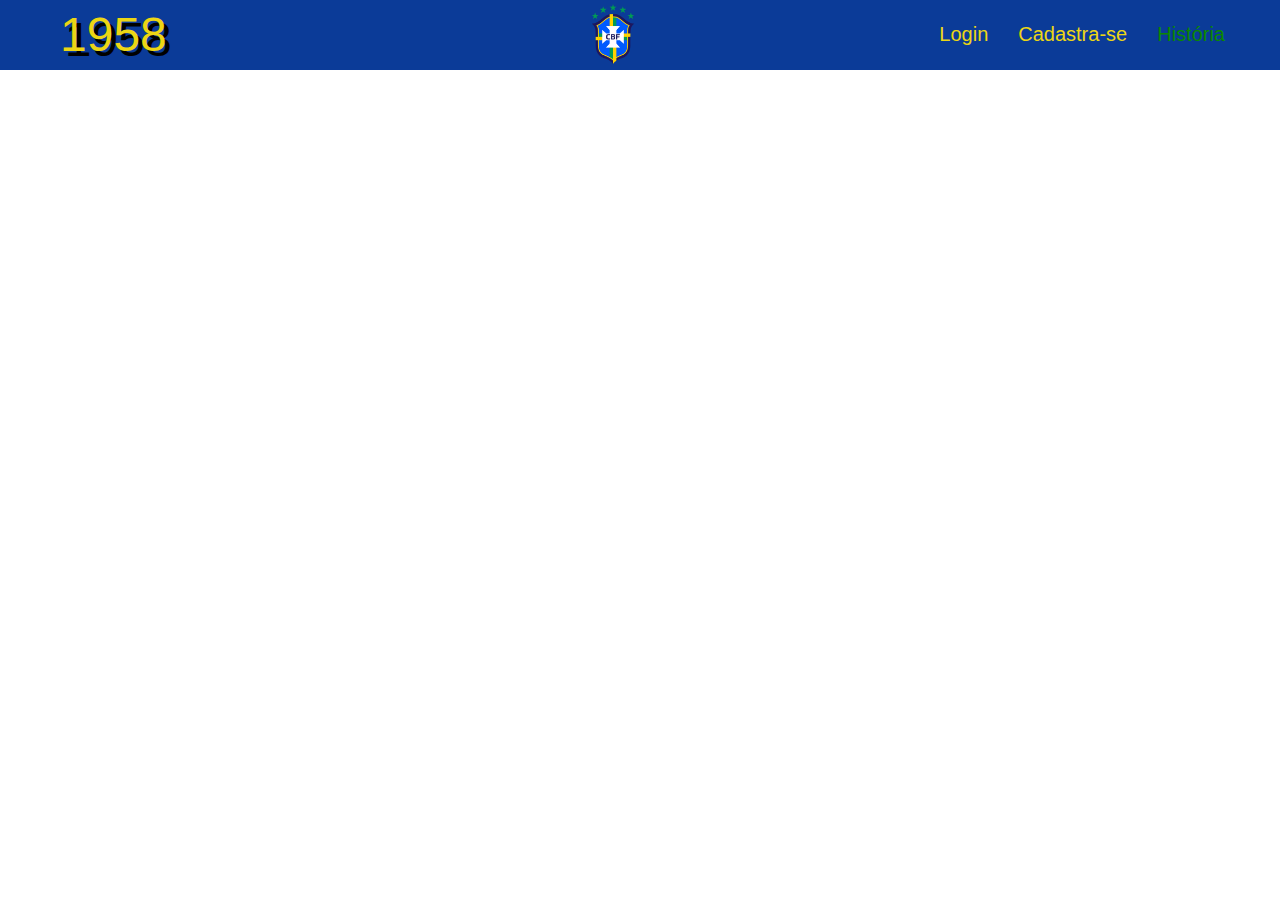
==== Site/1958.html @ e0dcc3a2 "Finalizei a tela de cadastro e adicionei as telas do menu" ====
<!DOCTYPE html>
<html lang="en">
<head>
    <meta charset="UTF-8">
    <meta name="viewport" content="width=device-width, initial-scale=1.0">
    <title>Seleção Brasileira</title>
    <link rel="stylesheet" href="style.css">
</head>
<body>
    <!--Header 1958-->
    <div class="header_1958">
        <div class="conteiner_1958">

            <a href="index.html" class="primeiro_titulo_1958">1958</a>
            <div class="direcao_1958"> <img src="imagens/seleção_logo.png" alt="logo" class="imglogo_1958"></div>
           
            <ul class="navbar_1958">
                <li>
                    <a href="login.html">Login</a>
                </li>
                <li>
                    <a href="cadastro.html">Cadastra-se</a>
                </li>
                <li>
                    <a style="color: #0b8800;"> História</a>
                </li>
            </ul>
        </div>
    </div>
</body>
</html>
---- Site/style.css ----
@import url('https://fonts.googleapis.com/css2?family=Poppins:wght@500&display=swap');


  @import url('https://fonts.googleapis.com/css2?family=Hanalei+Fill&family=Poppins:wght@500&display=swap');


*{
    box-sizing: border-box;
    padding: 0;
    margin: 0;
    border: 0;
}

/*Menu Lateral*/
.containermenu{
    width: 90px;
    height: 740px;
    background-color: black;
    transition: .3s;
    position: absolute;
}

.btn{
    display: flex;
    align-items: center;
    justify-content: space-evenly;
    cursor: pointer;
    padding: 5px;
}

.arrow{
    padding: 0 12px;
    transition: .3s;
    width: 70px;
    height: 50px;
}

.menu{
    height: 100px;
    border-bottom: .5px solid #000 ; 
    color: #10520A;
    display: flex;
    align-items: center;
    justify-content: space-around;
    cursor: pointer;
}

.menu:hover{
    
    background-color: yellow;
    transition: 3s;
}

.btn:hover{
    padding-left: 5px;
    background-color: yellow;
    transition: 1s;
}

.icon{
    flex: 1;
    min-width: 50px;
    height: 40px;
    margin: 20px;
    
}

.txt{
    flex: 5;
    padding-left: 10px;     
    color: #10520A;
    transition: .3s;
    font-size: center;
    text-align: center;
    font-family: Impact, Haettenschweiler, 'Arial Narrow Bold', sans-serif;
}

.txt a{
    color: #10520A;
    text-decoration: none;
}

.oculto{
    width: 280px;
}

.containermenu .txt{
   display: none;
}

.oculto .txt{
 display: block;
}

.oculto .btn .arrow{
    transform: rotate(180deg);
}


/*Header*/


 .header{
    background-color: #0B3B98;
    width: 94.76%;
    height: 111px;
    margin-left: 80px;
}

.header .conteiner{
    display: flex;
    justify-content: space-between;
    align-items: center;
    margin: 0 40px;
}

.primeiro_titulo{
    font-size: 48px;
    font-family: Impact, Haettenschweiler, 'Arial Narrow Bold', sans-serif;
    color: #ECD614;
    text-shadow: black 0.1em 0.1em 0.0em;
    margin-left: 20px;
    text-decoration: none;
}

.imglogo{
    width: 68px;
    margin-left: 50px;
}

.header .conteiner .navbar{
    display: flex;
    list-style: none;
}

.header .conteiner .navbar li a{
    display: inline;
    padding: 0 15px;
    color: #ECD614;
    font-family: Impact, Haettenschweiler, 'Arial Narrow Bold', sans-serif;
    font-size: 20px;
    text-decoration: none;
}

/*Banner*/

.banner{
    width: 94.76%;
    height: 672px;
    background-image: url(imagens/pel2_banner.jpeg);
    background-repeat: no-repeat; 
    background-size: cover;
    margin-left: 80px;
}

.ajustetexto{
    width: 80%;
    height: 750px;
    margin: -3% 10%;
    display: flex;
    justify-content: flex-start;
    align-items: center;
}

.textopagina{
    color: #FFF;
    text-align: center;
    font-family: Impact;
    font-size: 75px;
    font-style: normal;
    text-shadow: black 0.1em 0.1em 0.0em;
    margin-top: -350px;
   margin-left: -40px;
    
}

/*Historia*/

.historia{
    width: 100%;
    height: 600px;
    background-color: #14460f;
}

.titulo_historia{
    display: flex;
    justify-content: center;
    padding: 20px;
    font-family: Impact, Haettenschweiler, 'Arial Narrow Bold', sans-serif;
    font-size: 50px;
    color: #ECD614;
    text-shadow: black 0.1em 0.1em 0.0em;
}



.direcaotexto{
    display: flex;
    justify-content: space-evenly;
    align-items: center;
    margin-right: 10%;
}

.texto_historia{
    font-size: 22px;
    text-align: center;
    font-family: Hanalei Fill;
    margin-bottom: 3%;
    color: #ECD614;
    margin-right: -5%;
}


/*Carrosel*/
.slider{
    margin-right: 7%;
    width: 750px;
    height: 400px;
    overflow: hidden;
}

.slides{
    width: 400%;
    height: 400px;
    display: flex;
}

.slides input {
    display: none;
}

.slide{
    width: 25%;
    position: relative;
    transition: 2s;
}

.slide img{
      width: 800px;
}

.manual-navigation{
    position: absolute;
    width: 800px;
    margin-top: -40px;
    display: flex;
    justify-content: center;
}

.manual-btn{
    border: 3px solid white;
    padding: 5px;
    border-radius: 10px;
    cursor: pointer;
    transition: 1s;
}

.manual-btn:not(:last-child){
    margin-right: 40px;
}

.manual-btn:hover{
    background-color: white;
}

/*quando radio estiver checked movimente a margin left nesse valor*/
#radio1:checked ~ .first{
    margin-left: 0;
}

#radio2:checked ~ .first{
    margin-left: -25%;
}

#radio3:checked ~ .first{
    margin-left: -50%;
}
#radio4:checked ~ .first{
    margin-left: -75%;
}

#radio5:checked ~ .first{
    margin-left: -100%;
}

.navigation-auto div{
    border: 3px solid #20a6ff;
    padding: 5px;
    border-radius: 10px;
    cursor: pointer;
    transition: 1s;
}

.navigation-auto{
    position: absolute;
    width: 800px;
    margin-top: 360px;
    display: flex;
    justify-content: center;
}

.navigation-auto div:not(:last-child){
    margin-right: 40px;
}

#radio1:checked ~ .navigation-auto .auto-btn1{
    background-color: white;
}

#radio2:checked ~ .navigation-auto .auto-btn2{
    background-color: white;
}

#radio3:checked ~ .navigation-auto .auto-btn3{
    background-color: white;
}

#radio4:checked ~ .navigation-auto .auto-btn4{
    background-color: white;
}

#radio5:checked ~ .navigation-auto .auto-btn5{
    background-color: white;
}

/*Login*/
.header_login{
    background-color: #0B3B98;
    width: 100%;
    height: 70px;
}

.header_login .conteiner_login{
    display: flex;
    justify-content: space-between;
    align-items: center;
    margin: 0 40px;
}

.primeiro_titulo_login{
    font-size: 48px;
    font-family: Impact, Haettenschweiler, 'Arial Narrow Bold', sans-serif;
    color: #ECD614;
    text-shadow: black 0.1em 0.1em 0.0em;
    margin-left: 20px;
    text-decoration: none;
}

.direcao_logo{
    width: 30%;
    display: flex;
    justify-content: center;
    margin-left: 135px;
}

.imglogo_login{
    width: 68px;
}

.header_login .conteiner_login .navbar_login{
    display: flex;
    list-style: none;
}

.header_login .conteiner_login .navbar_login li a{
    display: inline;
    padding: 0 15px;
    text-decoration: none;
    color: #ECD614;
    font-family: Impact, Haettenschweiler, 'Arial Narrow Bold', sans-serif;
    font-size: 20px;
}

/*Banner-Login*/
.banner_login{
    width: 100%;
    height: 669px;
    background-image: url(imagens/cadastro_login.png);
    background-repeat: no-repeat; 
    background-size: cover;
    display: flex;
    justify-content: center;
    align-items: center;
}

.quadro_login{  
    height: 400px;
    width: 350px;
    border-radius: 50px;
    background-color: #e5e5e5;
    display: flex;
    align-items: center;
    justify-content: space-evenly;
    flex-direction: column;
    row-gap: 20px;
}

.login_titulo{
    margin-top: 10px;
    font-size: 30px;
    font-family: Impact, Haettenschweiler, 'Arial Narrow Bold', sans-serif;
    color: #0B3B98;
}

.login{
    display: flex;
    height: 90%;
    width: 80%;
    justify-content: space-around;
    flex-direction: column;
}

.categoria{
    display: flex;
    flex-direction: column;
    align-items: center;
}

.campos{
    height: 30px;
    width: 200px;
    text-align: center;
    border-radius: 10px;
    margin-top: 10px;
    border: 5px solid #000;
}

.categoria_campos{
    font-size: 23px;
    font-family: Impact, Haettenschweiler, 'Arial Narrow Bold', sans-serif;
    color: #10520A;
}

.button_login{
    border-radius: 10px;
    font-weight: 600;
    font-size: 18px;
    color: #10520A;
    background-color: #ECD614;
    width: 120px;
    height: 30px;
    align-self: center;
    cursor: pointer;
}

.button_login:hover{
    background-color: #ffffff;
    transition: 2s;
}

/*Cadastro*/
.header_cadastro{
    background-color: #0B3B98;
    width: 100%;
    height: 70px;
}

.header_cadastro .conteiner_cadastro{
    display: flex;
    justify-content: space-between;
    align-items: center;
    margin: 0 40px;
}

.primeiro_titulo_cadastro{
    font-size: 48px;
    font-family: Impact, Haettenschweiler, 'Arial Narrow Bold', sans-serif;
    color: #ECD614;
    text-shadow: black 0.1em 0.1em 0.0em;
    margin-left: 20px;
    text-decoration: none;
}

.direcao_logo_cadastro{
    width: 30%;
    display: flex;
    justify-content: center;
    margin-left: 135px;
}

.imglogo_cadastro{
    width: 68px;
}

.header_cadastro .conteiner_cadastro .navbar_cadastro{
    display: flex;
    list-style: none;
}

.header_cadastro .conteiner_cadastro .navbar_cadastro li a{
    display: inline;
    padding: 0 15px;
    text-decoration: none;
    color: #ECD614;
    font-family: Impact, Haettenschweiler, 'Arial Narrow Bold', sans-serif;
    font-size: 20px;
}

.banner_cadastro{
    width: 100%;
    height: 669px;
    background-image: url(imagens/cadastro_login.png);
    background-repeat: no-repeat; 
    background-size: cover;
    display: flex;
    justify-content: center;
    align-items: center;
}

.quadro_cadastro{  
    height: 80%;
    width: 30%;
    border-radius: 50px;
    background-color: #e5e5e5;
    display: flex;
    align-items: center;
    justify-content: space-evenly;
    flex-direction: column;
    row-gap: 20px;
}

.login_cadastro{
    margin-top: 10px;
    font-size: 30px;
    font-family: Impact, Haettenschweiler, 'Arial Narrow Bold', sans-serif;
    color: #0B3B98;
}

.cadastro{
    display: flex;
    height: 90%;
    width: 80%;
    justify-content: space-around;
    flex-direction: column;
}

.categoria_cadastro{
    display: flex;
    flex-direction: column;
    align-items: center;
}

.campos_cadastro{
    height: 30px;
    width: 200px;
    text-align: center;
    border-radius: 10px;
    margin-top: 10px;
    border: 5px solid #000;
}

.categoria_campos_cadastro{
    font-size: 23px;
    font-family: Impact, Haettenschweiler, 'Arial Narrow Bold', sans-serif;
    color: #10520A;
}

.button_cadastro{
    border-radius: 10px;
    font-weight: 600;
    font-size: 18px;
    color: #10520A;
    background-color: #ECD614;
    width: 120px;
    height: 30px;
    align-self: center;
    cursor: pointer;
}

.button_cadastro:hover{
    background-color: #ffffff;
    transition: 2s;
}

/*Header-1958*/
.header_1958{
    background-color: #0B3B98;
    width: 100%;
    height: 70px;
}

.header_1958 .conteiner_1958{
    display: flex;
    justify-content: space-between;
    align-items: center;
    margin: 0 40px;
}

.primeiro_titulo_1958{
    font-size: 48px;
    font-family: Impact, Haettenschweiler, 'Arial Narrow Bold', sans-serif;
    color: #ECD614;
    text-shadow: black 0.1em 0.1em 0.0em;
    margin-left: 20px;
    text-decoration: none;
}

.direcao_1958{
    width: 30%;
    display: flex;
    justify-content: center;
    margin-left: 135px;
}

.imglogo_1958{
    width: 68px;
}

.header_1958 .conteiner_1958 .navbar_1958{
    display: flex;
    list-style: none;
}

.header_1958 .conteiner_1958 .navbar_1958 li a{
    display: inline;
    padding: 0 15px;
    text-decoration: none;
    color: #ECD614;
    font-family: Impact, Haettenschweiler, 'Arial Narrow Bold', sans-serif;
    font-size: 20px;
}

/*Header-1962*/
.header_1962{
    background-color: #0B3B98;
    width: 100%;
    height: 70px;
}

.header_1962 .conteiner_1962{
    display: flex;
    justify-content: space-between;
    align-items: center;
    margin: 0 40px;
}

.primeiro_titulo_1962{
    font-size: 48px;
    font-family: Impact, Haettenschweiler, 'Arial Narrow Bold', sans-serif;
    color: #ECD614;
    text-shadow: black 0.1em 0.1em 0.0em;
    margin-left: 20px;
    text-decoration: none;
}

.direcao_1962{
    width: 30%;
    display: flex;
    justify-content: center;
    margin-left: 135px;
}

.imglogo_1962{
    width: 68px;
}

.header_1962 .conteiner_1962 .navbar_1962{
    display: flex;
    list-style: none;
}

.header_1962 .conteiner_1962 .navbar_1962 li a{
    display: inline;
    padding: 0 15px;
    text-decoration: none;
    color: #ECD614;
    font-family: Impact, Haettenschweiler, 'Arial Narrow Bold', sans-serif;
    font-size: 20px;
}

/*Header-1970*/
.header_1970{
    background-color: #0B3B98;
    width: 100%;
    height: 70px;
}

.header_1970 .conteiner_1970{
    display: flex;
    justify-content: space-between;
    align-items: center;
    margin: 0 40px;
}

.primeiro_titulo_1970{
    font-size: 48px;
    font-family: Impact, Haettenschweiler, 'Arial Narrow Bold', sans-serif;
    color: #ECD614;
    text-shadow: black 0.1em 0.1em 0.0em;
    margin-left: 20px;
    text-decoration: none;
}

.direcao_1970{
    width: 30%;
    display: flex;
    justify-content: center;
    margin-left: 135px;
}

.imglogo_1970{
    width: 68px;
}

.header_1970 .conteiner_1970 .navbar_1970{
    display: flex;
    list-style: none;
}

.header_1970 .conteiner_1970 .navbar_1970 li a{
    display: inline;
    padding: 0 15px;
    text-decoration: none;
    color: #ECD614;
    font-family: Impact, Haettenschweiler, 'Arial Narrow Bold', sans-serif;
    font-size: 20px;
}

/*Header-1994*/
.header_1994{
    background-color: #0B3B98;
    width: 100%;
    height: 70px;
}

.header_1994 .conteiner_1994{
    display: flex;
    justify-content: space-between;
    align-items: center;
    margin: 0 40px;
}

.primeiro_titulo_1994{
    font-size: 48px;
    font-family: Impact, Haettenschweiler, 'Arial Narrow Bold', sans-serif;
    color: #ECD614;
    text-shadow: black 0.1em 0.1em 0.0em;
    margin-left: 20px;
    text-decoration: none;
}

.direcao_1994{
    width: 30%;
    display: flex;
    justify-content: center;
    margin-left: 135px;
}

.imglogo_1994{
    width: 68px;
}

.header_1994 .conteiner_1994 .navbar_1994{
    display: flex;
    list-style: none;
}

.header_1994 .conteiner_1994 .navbar_1994 li a{
    display: inline;
    padding: 0 15px;
    text-decoration: none;
    color: #ECD614;
    font-family: Impact, Haettenschweiler, 'Arial Narrow Bold', sans-serif;
    font-size: 20px;
}

/*Header-2002*/
.header_2002{
    background-color: #0B3B98;
    width: 100%;
    height: 70px;
}

.header_2002 .conteiner_2002{
    display: flex;
    justify-content: space-between;
    align-items: center;
    margin: 0 40px;
}

.primeiro_titulo_2002{
    font-size: 48px;
    font-family: Impact, Haettenschweiler, 'Arial Narrow Bold', sans-serif;
    color: #ECD614;
    text-shadow: black 0.1em 0.1em 0.0em;
    margin-left: 20px;
    text-decoration: none;
}

.direcao_2002{
    width: 30%;
    display: flex;
    justify-content: center;
    margin-left: 135px;
}

.imglogo_2002{
    width: 68px;
}

.header_2002 .conteiner_2002 .navbar_2002{
    display: flex;
    list-style: none;
}

.header_2002 .conteiner_2002 .navbar_2002 li a{
    display: inline;
    padding: 0 15px;
    text-decoration: none;
    color: #ECD614;
    font-family: Impact, Haettenschweiler, 'Arial Narrow Bold', sans-serif;
    font-size: 20px;
}
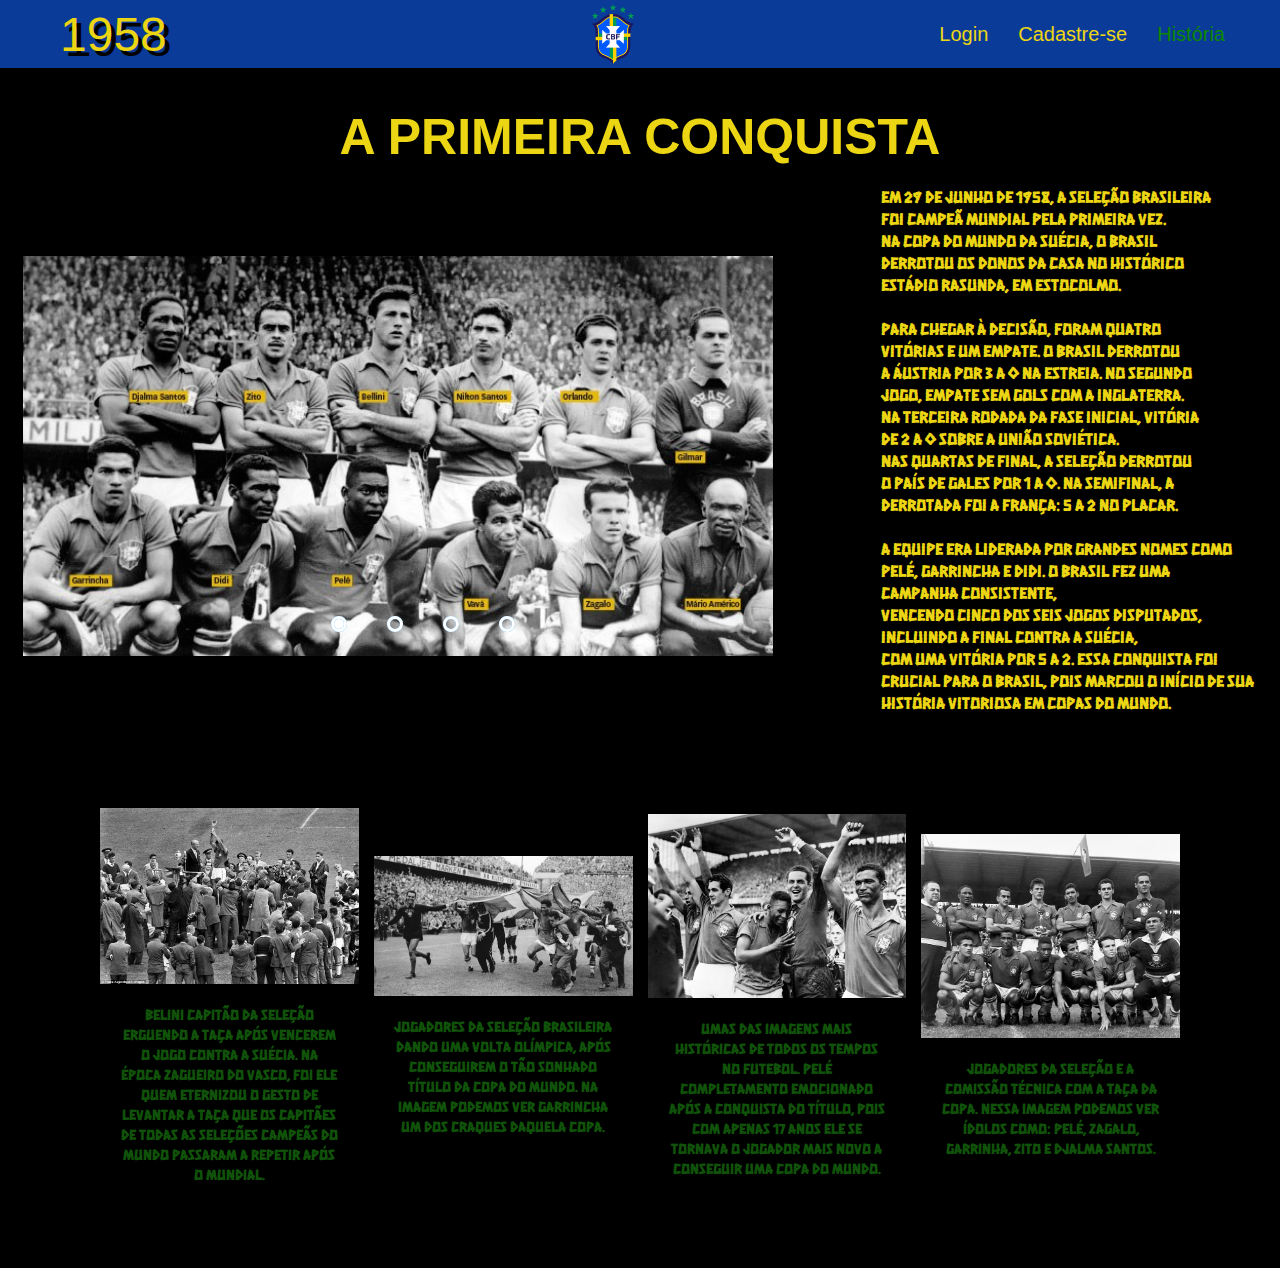
==== commit 5a5b58de: "Finalizei a página 1958 e fiz alguma aterções gerais no site" ====
--- a/Site/1958.html
+++ b/Site/1958.html
@@ -1,31 +1,158 @@
 <!DOCTYPE html>
 <html lang="en">
+
 <head>
     <meta charset="UTF-8">
     <meta name="viewport" content="width=device-width, initial-scale=1.0">
     <title>Seleção Brasileira</title>
     <link rel="stylesheet" href="style.css">
 </head>
+
 <body>
     <!--Header 1958-->
     <div class="header_1958">
-        <div class="conteiner_1958">
+        <div class="container_1958">
 
             <a href="index.html" class="primeiro_titulo_1958">1958</a>
             <div class="direcao_1958"> <img src="imagens/seleção_logo.png" alt="logo" class="imglogo_1958"></div>
-           
+
             <ul class="navbar_1958">
                 <li>
                     <a href="login.html">Login</a>
                 </li>
                 <li>
-                    <a href="cadastro.html">Cadastra-se</a>
+                    <a href="cadastro.html">Cadastre-se</a>
                 </li>
                 <li>
                     <a style="color: #0b8800;"> História</a>
                 </li>
             </ul>
         </div>
+
+        <div class="container_biblioteca">
+            <!--Biblioteca imagens-->
+            <div class="historia_historia_1958" id="historia_pais">
+                <h1 class="titulo_historia_1958">A PRIMEIRA CONQUISTA</h1>
+                <div class="direcaotexto_1958">
+                    <div class="slider">
+
+                        <div class="slides">
+                            <!---Radio Buttons--->
+                            <input type="radio" name="radio-btn" id="radio1">
+                            <input type="radio" name="radio-btn" id="radio2">
+                            <input type="radio" name="radio-btn" id="radio3">
+                            <input type="radio" name="radio-btn" id="radio4">
+                            <!--- Fim Radio Buttons--->
+
+                            <!--- Slide images--->
+                            <div class="slide first">
+                                <img src="imagens/Copa1958/foto_carrossel1.jpeg"
+                                    alt="Imagem1">
+                            </div>
+                            <div class="slide">
+                                <img src="imagens/Copa1958/foto_carrossel2.webp" alt="Imagem2">
+                            </div>
+                            <div class="slide">
+                                <img src="imagens/Copa1958/foto_carrossel3.webp"
+                                    alt="Imagem3">
+                            </div>
+                            <div class="slide">
+                                <img src="imagens/Copa1958/foto_carrossel4.jpeg" alt="Imagem4">
+                            </div>
+                            <!--- Fim Slide images--->
+
+                            <!--- Navigation auto--->
+                            <div class="navigation-auto">
+                                <div class="auto-btn1"></div>
+                                <div class="auto-btn2"></div>
+                                <div class="auto-btn3"></div>
+                                <div class="auto-btn4"></div>
+
+                            </div>
+                        </div>
+
+                        <div class="manual-navigation">
+                            <label for="radio1" class="manual-btn"></label>
+                            <label for="radio2" class="manual-btn"></label>
+                            <label for="radio3" class="manual-btn"></label>
+                            <label for="radio4" class="manual-btn"></label>
+
+                        </div>
+                    </div>
+
+
+                    <p class="texto_historia_1958">
+
+
+                        <br>Em 29 de junho de 1958, a Seleção Brasileira <br>
+                        foi campeã mundial pela primeira vez.
+                        <br> Na Copa do Mundo da Suécia, o Brasil <br>derrotou os donos da casa no histórico <br>Estádio
+                        Rasunda, em Estocolmo.<br>
+
+                        <br>Para chegar à decisão, foram quatro<br> vitórias e um empate. O Brasil derrotou <br> a
+                        Áustria por 3 a 0 na estreia. no segundo<br> jogo, empate sem gols com a Inglaterra.<br> na
+                        terceira rodada da fase inicial, vitória<br> de 2 a 0 sobre a União Soviética. <br> Nas quartas
+                        de final, a Seleção derrotou <br>o País de Gales por 1 a 0. Na semifinal, a<br> derrotada foi a
+                        França: 5 a 2 no placar.<br>
+
+                        <br> A equipe era liderada por grandes nomes como <br> Pelé, Garrincha e Didi. O Brasil fez uma
+                        <br>campanha consistente, <br>vencendo cinco dos seis jogos disputados, <br>incluindo a final
+                        contra a Suécia, <br> com uma vitória por 5 a 2. Essa conquista foi <br>crucial para o Brasil,
+                        pois marcou o início de sua<br> história vitoriosa em Copas do Mundo.
+                    </p>
+                </div>
+
+            </div>
+
+            <div class="biblioteca">
+                <div class="box_img">
+                    <div class="mySlides">
+                        <img src="imagens/Copa1958/copa1958_02 .jpg" alt="">
+                        <p class="texto_imagem">
+                            Belini capitão da seleção erguendo a taça após vencerem o jogo contra a Suécia. Na época zagueiro do Vasco, foi ele quem eternizou o gesto de levantar a taça que os capitães de todas as seleções campeãs do mundo passaram a repetir após o Mundial.
+                        </p>
+                    </div>
+
+                    <div class="mySlides">
+                        <img src="imagens/Copa1958/copa1958_01.jpeg" alt="">
+                        <p class="texto_imagem">Jogadores da seleção brasileira dando uma volta olímpica, após conseguirem o tão sonhado título da copa do mundo. Na imagem podemos ver garrincha um dos craques daquela copa.</p>
+                    </div>
+
+                    <div class="mySlides">
+                        <img src="imagens/Copa1958/copa1958_03.webp" alt="">
+                        <p class="texto_imagem">
+                            Umas das imagens mais históricas de todos os tempos no futebol. Pelé completamento emocionado após a conquista do título, pois com apenas 17 anos ele se tornava o jogador mais novo a conseguir uma copa do mundo.
+                        </p>
+                    </div>
+
+                    <div class="mySlides">
+                        <img src="imagens/Copa1958/copa1958_05.jpg" alt="">
+                        <p class="texto_imagem">
+                            Jogadores da seleção e a comissão técnica com a taça da copa. Nessa imagem podemos ver ídolos como: Pelé, Zagalo, Garrinha, Zito e Djalma Santos.</p>
+                    </div>
+                </div>
+            </div>
+        </div>
+    </div>
     </div>
 </body>
-</html>+
+</html>
+<script>
+    /*Carrossel*/
+    let count = 1;
+    document.getElementById("radio1").checked = true;
+
+    setInterval(function () {
+        nextImage();
+    }, 5000)
+
+    function nextImage() {
+        count++;
+        if (count > 4) {
+            count = 1
+        }
+
+        document.getElementById("radio" + count).checked = true;
+    }
+</script>--- a/Site/style.css
+++ b/Site/style.css
@@ -1,7 +1,8 @@
-  @import url('https://fonts.googleapis.com/css2?family=Poppins:wght@500&display=swap');
-
-
-  @import url('https://fonts.googleapis.com/css2?family=Hanalei+Fill&family=Poppins:wght@500&display=swap');
+    
+    @import url('https://fonts.googleapis.com/css2?family=Poppins&display=swap');
+
+
+    @import url('https://fonts.googleapis.com/css2?family=Hanalei+Fill&family=Poppins:wght@500&display=swap');
 
 
 *{
@@ -9,6 +10,7 @@
     padding: 0;
     margin: 0;
     border: 0;
+    scroll-behavior: smooth;
 }
 
 /*Menu Lateral*/
@@ -96,7 +98,7 @@
     transform: rotate(180deg);
 }
 
-
+/*Tela*/
 /*Header*/
 
 
@@ -107,7 +109,7 @@
     margin-left: 80px;
 }
 
-.header .conteiner{
+.header .container{
     display: flex;
     justify-content: space-between;
     align-items: center;
@@ -128,12 +130,12 @@
     margin-left: 50px;
 }
 
-.header .conteiner .navbar{
+.header .container .navbar{
     display: flex;
     list-style: none;
 }
 
-.header .conteiner .navbar li a{
+.header .container .navbar li a{
     display: inline;
     padding: 0 15px;
     color: #ECD614;
@@ -330,7 +332,7 @@
     height: 70px;
 }
 
-.header_login .conteiner_login{
+.header_login .container_login{
     display: flex;
     justify-content: space-between;
     align-items: center;
@@ -357,12 +359,12 @@
     width: 68px;
 }
 
-.header_login .conteiner_login .navbar_login{
+.header_login .container_login .navbar_login{
     display: flex;
     list-style: none;
 }
 
-.header_login .conteiner_login .navbar_login li a{
+.header_login .container_login .navbar_login li a{
     display: inline;
     padding: 0 15px;
     text-decoration: none;
@@ -455,7 +457,7 @@
     height: 70px;
 }
 
-.header_cadastro .conteiner_cadastro{
+.header_cadastro .container_cadastro{
     display: flex;
     justify-content: space-between;
     align-items: center;
@@ -482,12 +484,12 @@
     width: 68px;
 }
 
-.header_cadastro .conteiner_cadastro .navbar_cadastro{
+.header_cadastro .container_cadastro .navbar_cadastro{
     display: flex;
     list-style: none;
 }
 
-.header_cadastro .conteiner_cadastro .navbar_cadastro li a{
+.header_cadastro .container_cadastro .navbar_cadastro li a{
     display: inline;
     padding: 0 15px;
     text-decoration: none;
@@ -579,7 +581,7 @@
     height: 70px;
 }
 
-.header_1958 .conteiner_1958{
+.header_1958 .container_1958{
     display: flex;
     justify-content: space-between;
     align-items: center;
@@ -593,6 +595,7 @@
     text-shadow: black 0.1em 0.1em 0.0em;
     margin-left: 20px;
     text-decoration: none;
+    
 }
 
 .direcao_1958{
@@ -606,12 +609,12 @@
     width: 68px;
 }
 
-.header_1958 .conteiner_1958 .navbar_1958{
+.header_1958 .container_1958 .navbar_1958{
     display: flex;
     list-style: none;
 }
 
-.header_1958 .conteiner_1958 .navbar_1958 li a{
+.header_1958 .container_1958 .navbar_1958 li a{
     display: inline;
     padding: 0 15px;
     text-decoration: none;
@@ -619,6 +622,102 @@
     font-family: Impact, Haettenschweiler, 'Arial Narrow Bold', sans-serif;
     font-size: 20px;
 }
+
+/*Biblioteca imagens*/
+.container_biblioteca{
+    width: 100%;
+    height: 1200px;
+    background-color: #000;
+}
+
+/*Historia e carrossel*/
+.historia_1958{
+    width: 100%;
+    height: 600px;
+    background-color: #000000;
+}
+
+.titulo_historia_1958{
+    display: flex;
+    justify-content: center;
+    padding: 40px;
+    font-family: Impact, Haettenschweiler, 'Arial Narrow Bold', sans-serif;
+    font-size: 50px;
+    color: #ECD614;
+    text-shadow: black 0.1em 0.1em 0.0em;
+}
+
+
+
+.direcaotexto_1958{
+    display: flex;
+    justify-content: space-evenly;
+    height: 500px;
+    align-items: center;
+    margin-right: 5%;
+}
+
+.texto_historia_1958{
+    font-size: 17px;
+    font-family: hanalei fill;
+    margin-bottom: 3%;
+    color: #ECD614;
+    margin-right: -5%;
+}
+
+
+
+.imagem_bloco img{
+    width: 100%;
+    height: 500px;
+}
+
+.biblioteca {
+    width: 100%;
+    height: 400px;
+    padding: 0 100px;
+}
+
+ .box_img{
+    width: 100%;
+    height: 100%;
+    display: flex;
+    justify-content: end;
+    gap: 15px;
+
+}
+
+.mySlides {
+     display: flex;
+    flex-direction: column;
+    justify-content: center;
+    width: 30%;
+    height: 100%;
+    border-radius: 100px;
+    transition: all 0.5s linear;
+    cursor: pointer;
+}
+
+ .mySlides:hover{
+     width: 80%;
+    height: 90%; 
+}
+
+.biblioteca .box_img .mySlides img{
+    width: 100%;
+    height: 100%;
+    object-fit: cover;
+    margin-top: 200px; 
+}  
+
+.texto_imagem{
+    color: #10520A;
+    margin: 20px;
+    text-align: center;
+    font-family: hanalei fill;
+    font-size: 15px;
+}
+
 
 /*Header-1962*/
 .header_1962{
@@ -627,7 +726,7 @@
     height: 70px;
 }
 
-.header_1962 .conteiner_1962{
+.header_1962 .container_1962{
     display: flex;
     justify-content: space-between;
     align-items: center;
@@ -654,12 +753,12 @@
     width: 68px;
 }
 
-.header_1962 .conteiner_1962 .navbar_1962{
+.header_1962 .container_1962 .navbar_1962{
     display: flex;
     list-style: none;
 }
 
-.header_1962 .conteiner_1962 .navbar_1962 li a{
+.header_1962 .container_1962 .navbar_1962 li a{
     display: inline;
     padding: 0 15px;
     text-decoration: none;
@@ -675,7 +774,7 @@
     height: 70px;
 }
 
-.header_1970 .conteiner_1970{
+.header_1970 .container_1970{
     display: flex;
     justify-content: space-between;
     align-items: center;
@@ -702,12 +801,12 @@
     width: 68px;
 }
 
-.header_1970 .conteiner_1970 .navbar_1970{
+.header_1970 .container_1970 .navbar_1970{
     display: flex;
     list-style: none;
 }
 
-.header_1970 .conteiner_1970 .navbar_1970 li a{
+.header_1970 .container_1970 .navbar_1970 li a{
     display: inline;
     padding: 0 15px;
     text-decoration: none;
@@ -723,7 +822,7 @@
     height: 70px;
 }
 
-.header_1994 .conteiner_1994{
+.header_1994 .container_1994{
     display: flex;
     justify-content: space-between;
     align-items: center;
@@ -750,12 +849,12 @@
     width: 68px;
 }
 
-.header_1994 .conteiner_1994 .navbar_1994{
+.header_1994 .container_1994 .navbar_1994{
     display: flex;
     list-style: none;
 }
 
-.header_1994 .conteiner_1994 .navbar_1994 li a{
+.header_1994 .container_1994 .navbar_1994 li a{
     display: inline;
     padding: 0 15px;
     text-decoration: none;
@@ -771,7 +870,7 @@
     height: 70px;
 }
 
-.header_2002 .conteiner_2002{
+.header_2002 .container_2002{
     display: flex;
     justify-content: space-between;
     align-items: center;
@@ -798,12 +897,12 @@
     width: 68px;
 }
 
-.header_2002 .conteiner_2002 .navbar_2002{
+.header_2002 .container_2002 .navbar_2002{
     display: flex;
     list-style: none;
 }
 
-.header_2002 .conteiner_2002 .navbar_2002 li a{
+.header_2002 .container_2002 .navbar_2002 li a{
     display: inline;
     padding: 0 15px;
     text-decoration: none;
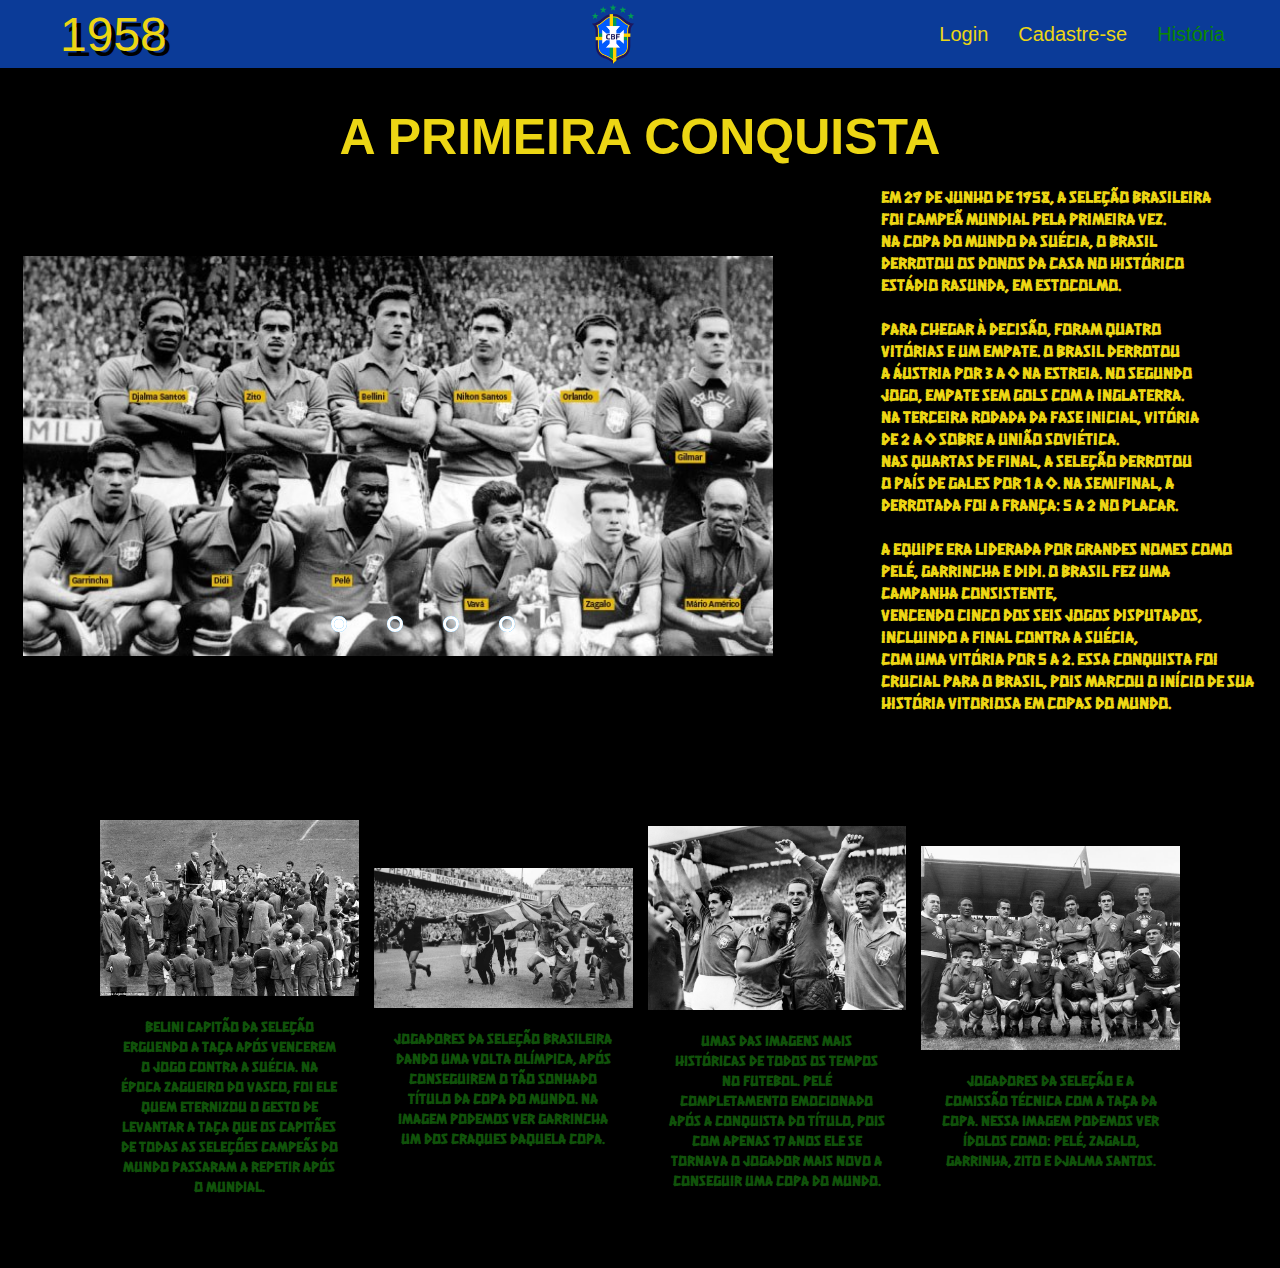
==== commit fc902b9a: "Finalizei a tela de 1962" ====
--- a/Site/1958.html
+++ b/Site/1958.html
@@ -29,9 +29,9 @@
             </ul>
         </div>
 
-        <div class="container_biblioteca">
+        <div class="bloco_tela1958">
             <!--Biblioteca imagens-->
-            <div class="historia_historia_1958" id="historia_pais">
+            <div class="historia_1958" id="historia_pais">
                 <h1 class="titulo_historia_1958">A PRIMEIRA CONQUISTA</h1>
                 <div class="direcaotexto_1958">
                     <div class="slider">
--- a/Site/style.css
+++ b/Site/style.css
@@ -623,17 +623,17 @@
     font-size: 20px;
 }
 
-/*Biblioteca imagens*/
-.container_biblioteca{
+/*Bloco 1958*/
+.bloco_tela1958{
     width: 100%;
     height: 1200px;
     background-color: #000;
 }
 
-/*Historia e carrossel*/
+/*Historia e carrossel 1958*/
 .historia_1958{
     width: 100%;
-    height: 600px;
+    height: 650px;
     background-color: #000000;
 }
 
@@ -665,12 +665,7 @@
     margin-right: -5%;
 }
 
-
-
-.imagem_bloco img{
-    width: 100%;
-    height: 500px;
-}
+/*Biblioteca de todos*/
 
 .biblioteca {
     width: 100%;
@@ -767,6 +762,48 @@
     font-size: 20px;
 }
 
+/*Bloco 1962*/
+.bloco_tela1962{
+    width: 100%;
+    height: 1200px;
+    background-color: #000;
+}
+
+/*Historia e carrossel 1962*/
+.historia_1962{
+    width: 100%;
+    height: 650px;
+    background-color: #000000;
+}
+
+.titulo_historia_1962{
+    display: flex;
+    justify-content: center;
+    padding: 40px;
+    font-family: Impact, Haettenschweiler, 'Arial Narrow Bold', sans-serif;
+    font-size: 50px;
+    color: #ECD614;
+    text-shadow: black 0.1em 0.1em 0.0em;
+}
+
+
+
+.direcaotexto_1962{
+    display: flex;
+    justify-content: space-evenly;
+    height: 500px;
+    align-items: center;
+    margin-right: 5%;
+}
+
+.texto_historia_1962{
+    font-size: 17px;
+    font-family: hanalei fill;
+    margin-bottom: 20px;
+    color: #ECD614;
+    margin-left: 4%;
+}
+
 /*Header-1970*/
 .header_1970{
     background-color: #0B3B98;
@@ -815,6 +852,48 @@
     font-size: 20px;
 }
 
+/*Bloco 1970*/
+.bloco_tela1970{
+    width: 100%;
+    height: 1200px;
+    background-color: #000;
+}
+
+/*Historia e carrossel 1970*/
+.historia_1970{
+    width: 100%;
+    height: 650px;
+    background-color: #000000;
+}
+
+.titulo_historia_1970{
+    display: flex;
+    justify-content: center;
+    padding: 40px;
+    font-family: Impact, Haettenschweiler, 'Arial Narrow Bold', sans-serif;
+    font-size: 50px;
+    color: #ECD614;
+    text-shadow: black 0.1em 0.1em 0.0em;
+}
+
+
+
+.direcaotexto_1970{
+    display: flex;
+    justify-content: space-evenly;
+    height: 500px;
+    align-items: center;
+    margin-right: 5%;
+}
+
+.texto_historia_1970{
+    font-size: 17px;
+    font-family: hanalei fill;
+    margin-bottom: 3%;
+    color: #ECD614;
+    margin-right: -5%;
+}
+
 /*Header-1994*/
 .header_1994{
     background-color: #0B3B98;
@@ -863,6 +942,48 @@
     font-size: 20px;
 }
 
+/*Bloco 1994*/
+.bloco_tela1994{
+    width: 100%;
+    height: 1200px;
+    background-color: #000;
+}
+
+/*Historia e carrossel 1970*/
+.historia_1994{
+    width: 100%;
+    height: 650px;
+    background-color: #000000;
+}
+
+.titulo_historia_1994{
+    display: flex;
+    justify-content: center;
+    padding: 40px;
+    font-family: Impact, Haettenschweiler, 'Arial Narrow Bold', sans-serif;
+    font-size: 50px;
+    color: #ECD614;
+    text-shadow: black 0.1em 0.1em 0.0em;
+}
+
+
+
+.direcaotexto_1994{
+    display: flex;
+    justify-content: space-evenly;
+    height: 500px;
+    align-items: center;
+    margin-right: 5%;
+}
+
+.texto_historia_1994{
+    font-size: 17px;
+    font-family: hanalei fill;
+    margin-bottom: 3%;
+    color: #ECD614;
+    margin-right: -5%;
+}
+
 /*Header-2002*/
 .header_2002{
     background-color: #0B3B98;
@@ -909,4 +1030,45 @@
     color: #ECD614;
     font-family: Impact, Haettenschweiler, 'Arial Narrow Bold', sans-serif;
     font-size: 20px;
+}
+/*Bloco 2002*/
+.bloco_tela2002{
+    width: 100%;
+    height: 1200px;
+    background-color: #000;
+}
+
+/*Historia e carrossel 1970*/
+.historia_2002{
+    width: 100%;
+    height: 650px;
+    background-color: #000000;
+}
+
+.titulo_historia_2002{
+    display: flex;
+    justify-content: center;
+    padding: 40px;
+    font-family: Impact, Haettenschweiler, 'Arial Narrow Bold', sans-serif;
+    font-size: 50px;
+    color: #ECD614;
+    text-shadow: black 0.1em 0.1em 0.0em;
+}
+
+
+
+.direcaotexto_2002{
+    display: flex;
+    justify-content: space-evenly;
+    height: 500px;
+    align-items: center;
+    margin-right: 5%;
+}
+
+.texto_historia_2002{
+    font-size: 17px;
+    font-family: hanalei fill;
+    margin-bottom: 3%;
+    color: #ECD614;
+    margin-right: -5%;
 }